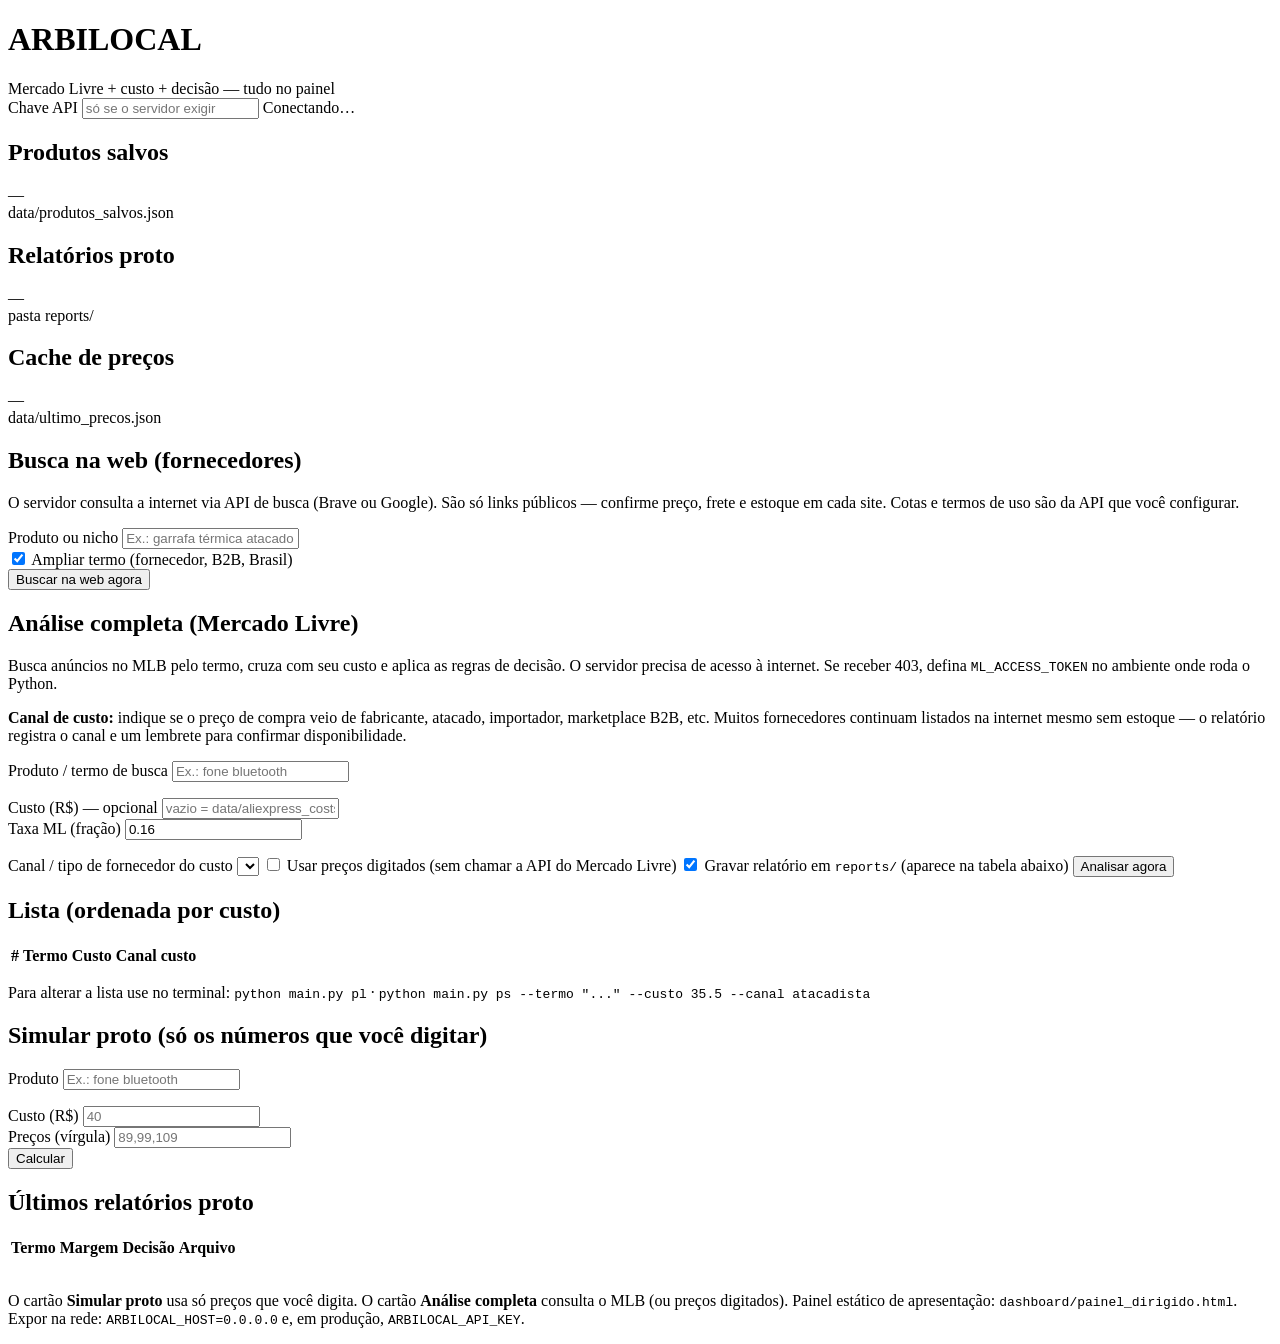
==== dashboard/index.html @ fb1561f4 "Initial commit: ARBILOCAL dashboard, CLI e configuracao GitHub Made-with: Cursor" ====
<!DOCTYPE html>
<html lang="pt-BR">
  <head>
    <meta charset="utf-8" />
    <meta name="viewport" content="width=device-width, initial-scale=1" />
    <title>ARBILOCAL — Dashboard</title>
    <link rel="stylesheet" href="/style.css" />
  </head>
  <body>
    <div class="shell">
      <header class="topbar">
        <div class="brand">
          <h1>ARBILOCAL</h1>
          <span>Mercado Livre + custo + decisão — tudo no painel</span>
        </div>
        <div class="topbar-extras">
          <label class="api-key-label" for="in-api-key">Chave API</label>
          <input
            id="in-api-key"
            type="password"
            autocomplete="off"
            placeholder="só se o servidor exigir"
            title="Preencha se você definiu ARBILOCAL_API_KEY no servidor"
          />
          <span id="pill-conn" class="pill">Conectando…</span>
        </div>
      </header>

      <div id="banner-erro" class="banner-erro" hidden></div>

      <div class="grid cols-3">
        <div class="card">
          <h2>Produtos salvos</h2>
          <div class="stat" id="stat-produtos">—</div>
          <div class="stat-caption">data/produtos_salvos.json</div>
        </div>
        <div class="card">
          <h2>Relatórios proto</h2>
          <div class="stat" id="stat-reports">—</div>
          <div class="stat-caption">pasta reports/</div>
        </div>
        <div class="card">
          <h2>Cache de preços</h2>
          <div class="stat" id="stat-precos" style="font-size: 1rem">—</div>
          <div class="stat-caption">data/ultimo_precos.json</div>
        </div>
      </div>

      <div class="card" id="card-busca-web" style="margin-top: 1.25rem">
        <h2>Busca na web (fornecedores)</h2>
        <p id="busca-web-status" class="hint" style="margin-top: 0"></p>
        <p class="hint">
          O servidor consulta a internet via API de busca (Brave ou Google). São só links públicos —
          confirme preço, frete e estoque em cada site. Cotas e termos de uso são da API que você
          configurar.
        </p>
        <div class="row half" style="margin-top: 1rem">
          <div>
            <label for="busca-q">Produto ou nicho</label>
            <input id="busca-q" type="text" placeholder="Ex.: garrafa térmica atacado" />
          </div>
          <div style="align-self: end">
            <label class="check-row" style="margin: 0">
              <input type="checkbox" id="busca-enriquecer" checked />
              <span>Ampliar termo (fornecedor, B2B, Brasil)</span>
            </label>
          </div>
        </div>
        <button type="button" class="primary" id="btn-busca-web">Buscar na web agora</button>
        <p id="busca-web-err" class="err"></p>
        <div id="busca-web-resultados" class="busca-web-resultados"></div>
      </div>

      <div class="card" id="card-run" style="margin-top: 1.25rem">
        <h2>Análise completa (Mercado Livre)</h2>
        <p class="hint" style="margin-top: 0">
          Busca anúncios no MLB pelo termo, cruza com seu custo e aplica as regras de decisão. O
          servidor precisa de acesso à internet. Se receber 403, defina
          <code>ML_ACCESS_TOKEN</code> no ambiente onde roda o Python.
        </p>
        <p class="hint">
          <strong>Canal de custo:</strong> indique se o preço de compra veio de fabricante, atacado,
          importador, marketplace B2B, etc. Muitos fornecedores continuam listados na internet mesmo
          sem estoque — o relatório registra o canal e um lembrete para confirmar disponibilidade.
        </p>
        <form id="form-run">
          <label for="run-produto">Produto / termo de busca</label>
          <input id="run-produto" type="text" placeholder="Ex.: fone bluetooth" required />

          <div class="row half" style="margin-top: 1rem">
            <div>
              <label for="run-custo">Custo (R$) — opcional</label>
              <input
                id="run-custo"
                type="text"
                inputmode="decimal"
                placeholder="vazio = data/aliexpress_costs.json ou env"
              />
            </div>
            <div>
              <label for="run-taxa">Taxa ML (fração)</label>
              <input id="run-taxa" type="text" value="0.16" inputmode="decimal" />
            </div>
          </div>

          <label for="run-canal" style="margin-top: 1rem">Canal / tipo de fornecedor do custo</label>
          <select id="run-canal" class="select-dash"></select>

          <label class="check-row" style="margin-top: 1rem">
            <input type="checkbox" id="run-use-precos" />
            <span>Usar preços digitados (sem chamar a API do Mercado Livre)</span>
          </label>

          <div id="run-precos-block" class="run-precos-block" hidden>
            <label for="run-precos">Preços (vírgula)</label>
            <input id="run-precos" type="text" placeholder="89,90, 99, 109" />
            <label for="run-mltotal" style="margin-top: 0.75rem">Total de resultados MLB (opcional)</label>
            <input id="run-mltotal" type="text" inputmode="numeric" placeholder="ex.: 500" />
          </div>

          <label class="check-row" style="margin-top: 1rem">
            <input type="checkbox" id="run-salvar" checked />
            <span>Gravar relatório em <code>reports/</code> (aparece na tabela abaixo)</span>
          </label>

          <button type="submit" class="primary" id="btn-run" style="margin-top: 1rem">Analisar agora</button>
          <p id="run-err" class="err"></p>
          <pre id="out-run" class="out-proto"></pre>
        </form>
      </div>

      <div class="grid cols-2" style="margin-top: 1.25rem">
        <div class="card">
          <h2>Lista (ordenada por custo)</h2>
          <div style="overflow-x: auto">
            <table>
              <thead>
                <tr>
                  <th>#</th>
                  <th>Termo</th>
                  <th>Custo</th>
                  <th>Canal custo</th>
                </tr>
              </thead>
              <tbody id="tbody-produtos"></tbody>
            </table>
          </div>
          <p class="hint">
            Para alterar a lista use no terminal:
            <code style="color: var(--accent)">python main.py pl</code> ·
            <code style="color: var(--accent)">python main.py ps --termo "..." --custo 35.5 --canal atacadista</code>
          </p>
        </div>

        <div class="card" id="card-sim">
          <h2>Simular proto (só os números que você digitar)</h2>
          <form id="form-proto">
            <label for="in-termo">Produto</label>
            <input id="in-termo" type="text" placeholder="Ex.: fone bluetooth" required />
            <div class="row half" style="margin-top: 1rem">
              <div>
                <label for="in-custo">Custo (R$)</label>
                <input id="in-custo" type="text" inputmode="decimal" placeholder="40" required />
              </div>
              <div>
                <label for="in-precos">Preços (vírgula)</label>
                <input
                  id="in-precos"
                  type="text"
                  placeholder="89,99,109"
                  required
                />
              </div>
            </div>
            <button type="submit" class="primary" id="btn-calc">Calcular</button>
            <p id="proto-err" class="err"></p>
            <pre id="out-proto" class="out-proto"></pre>
          </form>
        </div>
      </div>

      <div class="card" style="margin-top: 1.25rem">
        <h2>Últimos relatórios proto</h2>
        <div style="overflow-x: auto">
          <table>
            <thead>
              <tr>
                <th>Termo</th>
                <th>Margem</th>
                <th>Decisão</th>
                <th>Arquivo</th>
              </tr>
            </thead>
            <tbody id="tbody-reports"></tbody>
          </table>
        </div>
      </div>

      <p class="hint" style="margin-top: 2rem">
        O cartão <strong>Simular proto</strong> usa só preços que você digita. O cartão
        <strong>Análise completa</strong> consulta o MLB (ou preços digitados). Painel estático de
        apresentação: <code>dashboard/painel_dirigido.html</code>. Expor na rede:
        <code>ARBILOCAL_HOST=0.0.0.0</code> e, em produção, <code>ARBILOCAL_API_KEY</code>.
      </p>
    </div>
    <script src="/app.js"></script>
  </body>
</html>
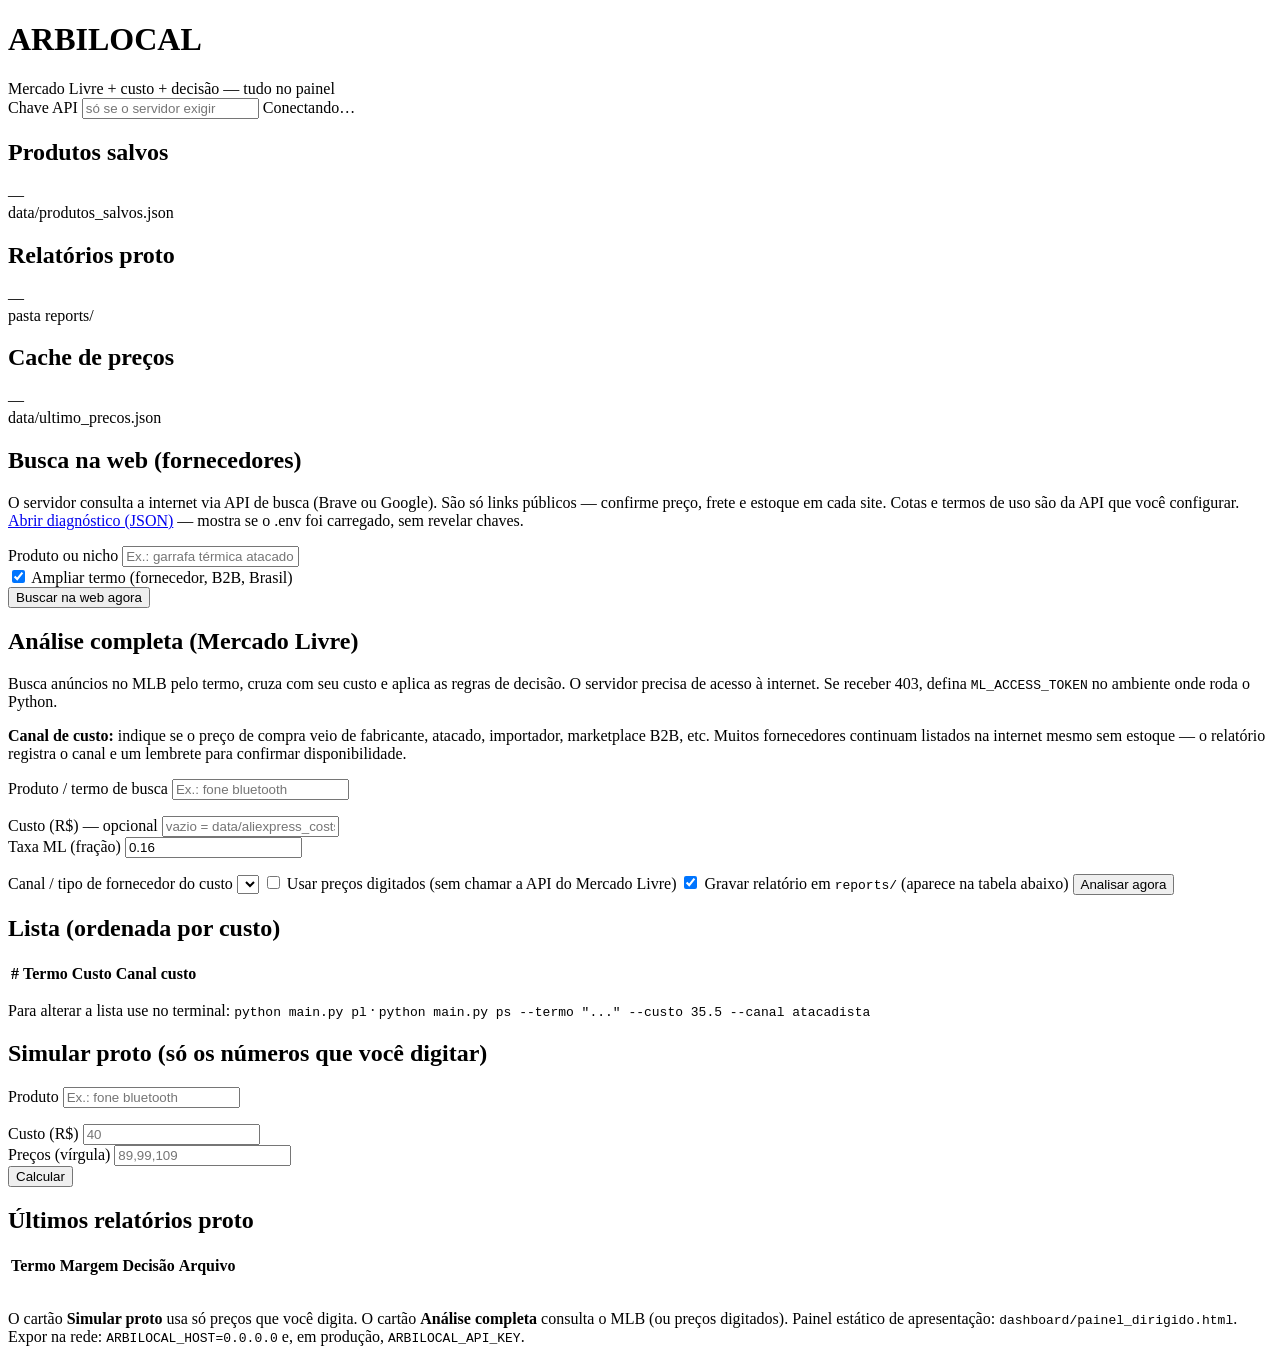
==== commit 0278d675: "fix: URLs da API pela raiz do host; diagnostico-busca; erros Serper e aviso vazio Made-with: Cursor" ====
--- a/dashboard/index.html
+++ b/dashboard/index.html
@@ -53,6 +53,8 @@
           O servidor consulta a internet via API de busca (Brave ou Google). São só links públicos —
           confirme preço, frete e estoque em cada site. Cotas e termos de uso são da API que você
           configurar.
+          <a href="/api/diagnostico-busca" target="_blank" rel="noopener">Abrir diagnóstico (JSON)</a>
+          — mostra se o .env foi carregado, sem revelar chaves.
         </p>
         <div class="row half" style="margin-top: 1rem">
           <div>
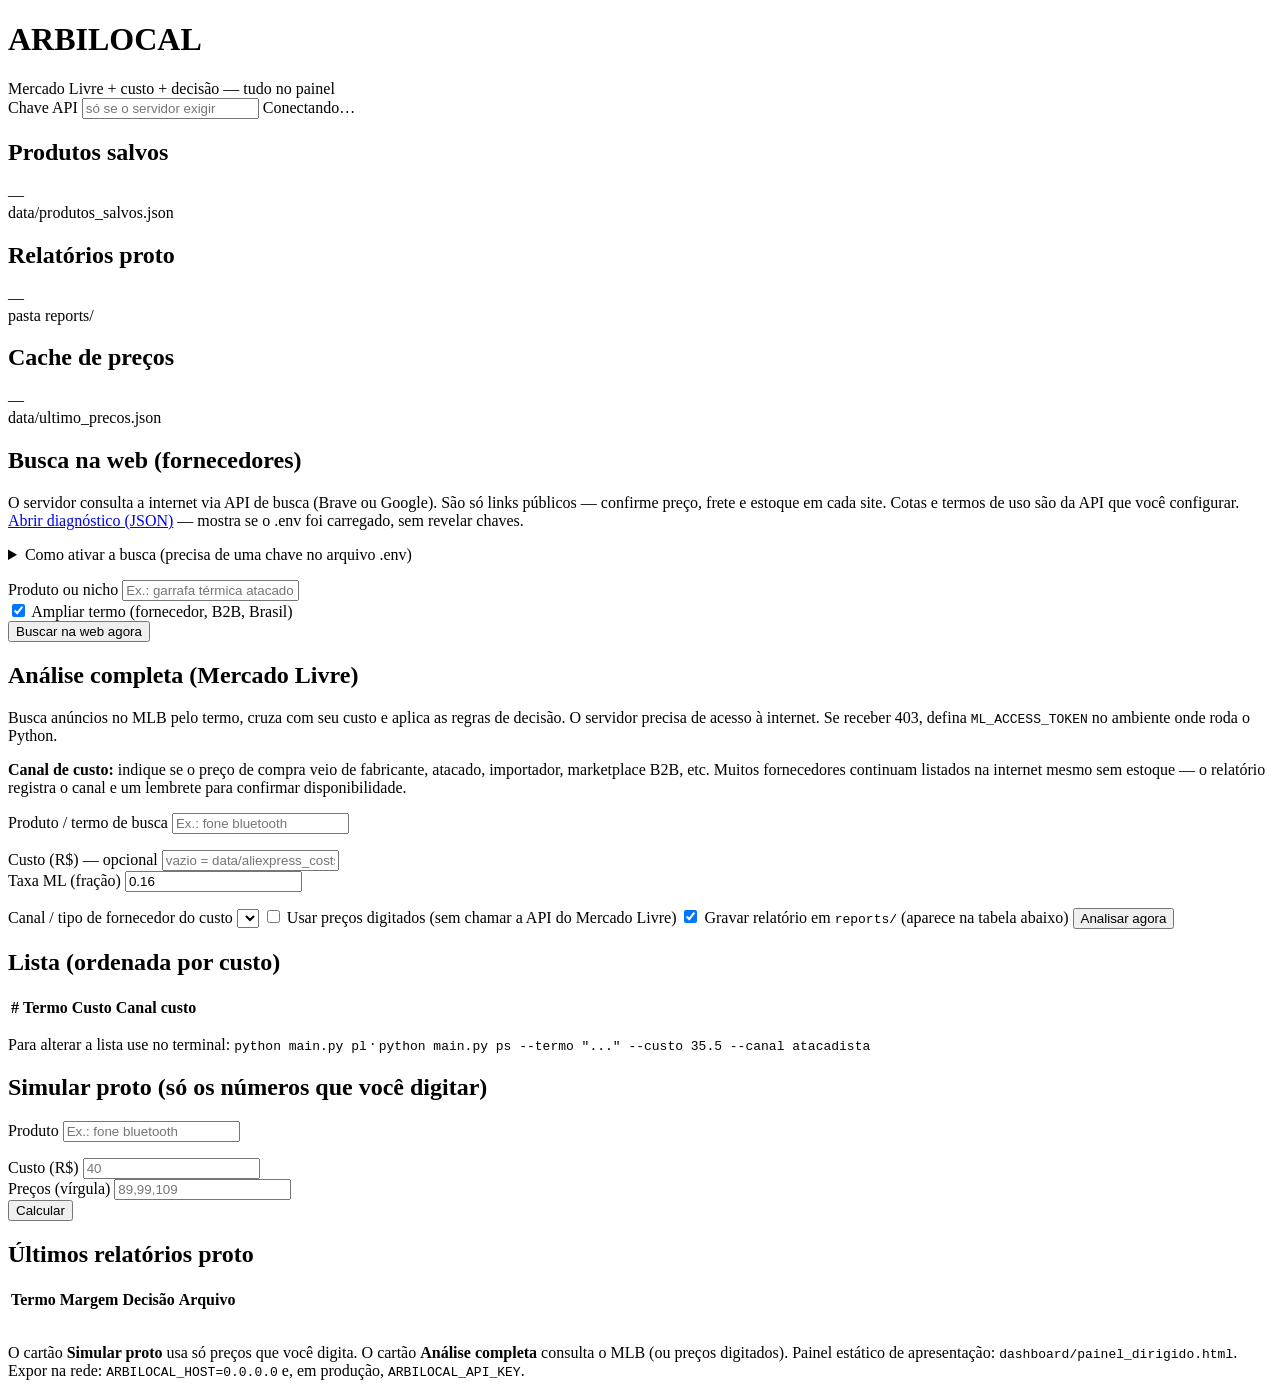
==== commit d58fff3b: "docs(ui): passos para ativar busca web (.env); detectar file:// no app.js Made-with: Cursor" ====
--- a/dashboard/index.html
+++ b/dashboard/index.html
@@ -56,6 +56,41 @@
           <a href="/api/diagnostico-busca" target="_blank" rel="noopener">Abrir diagnóstico (JSON)</a>
           — mostra se o .env foi carregado, sem revelar chaves.
         </p>
+        <details class="details-busca">
+          <summary>Como ativar a busca (precisa de uma chave no arquivo .env)</summary>
+          <ol class="lista-busca-setup">
+            <li>
+              Na raiz do projeto, crie o arquivo <code>.env</code> a partir do modelo:
+              <code>copy .env.example .env</code> (CMD) ou
+              <code>Copy-Item .env.example .env</code> (PowerShell).
+            </li>
+            <li>
+              Edite <code>.env</code> e preencha <strong>uma</strong> opção:
+              <ul>
+                <li>
+                  <strong>Serper</strong> — conta em
+                  <a href="https://serper.dev" target="_blank" rel="noopener">serper.dev</a>, depois
+                  <code>SERPER_API_KEY=sua_chave</code>
+                </li>
+                <li>
+                  <strong>Brave</strong> —
+                  <a href="https://api.search.brave.com" target="_blank" rel="noopener">Brave Search API</a>:
+                  <code>BRAVE_API_KEY=sua_chave</code>
+                </li>
+                <li>
+                  <strong>Google CSE</strong> — motor programável:
+                  <code>GOOGLE_API_KEY</code> e <code>GOOGLE_CSE_ID</code> (os dois).
+                  Se só tiver chave Serper no lugar de <code>GOOGLE_API_KEY</code>, use
+                  <code>SERPER_USE_GOOGLE_KEY=1</code> e deixe <code>GOOGLE_CSE_ID</code> vazio.
+                </li>
+              </ul>
+            </li>
+            <li>
+              Salve o arquivo, pare o servidor (<kbd>Ctrl+C</kbd>) e rode de novo
+              <code>python dashboard_server.py</code> — o Python só lê o <code>.env</code> ao iniciar.
+            </li>
+          </ol>
+        </details>
         <div class="row half" style="margin-top: 1rem">
           <div>
             <label for="busca-q">Produto ou nicho</label>
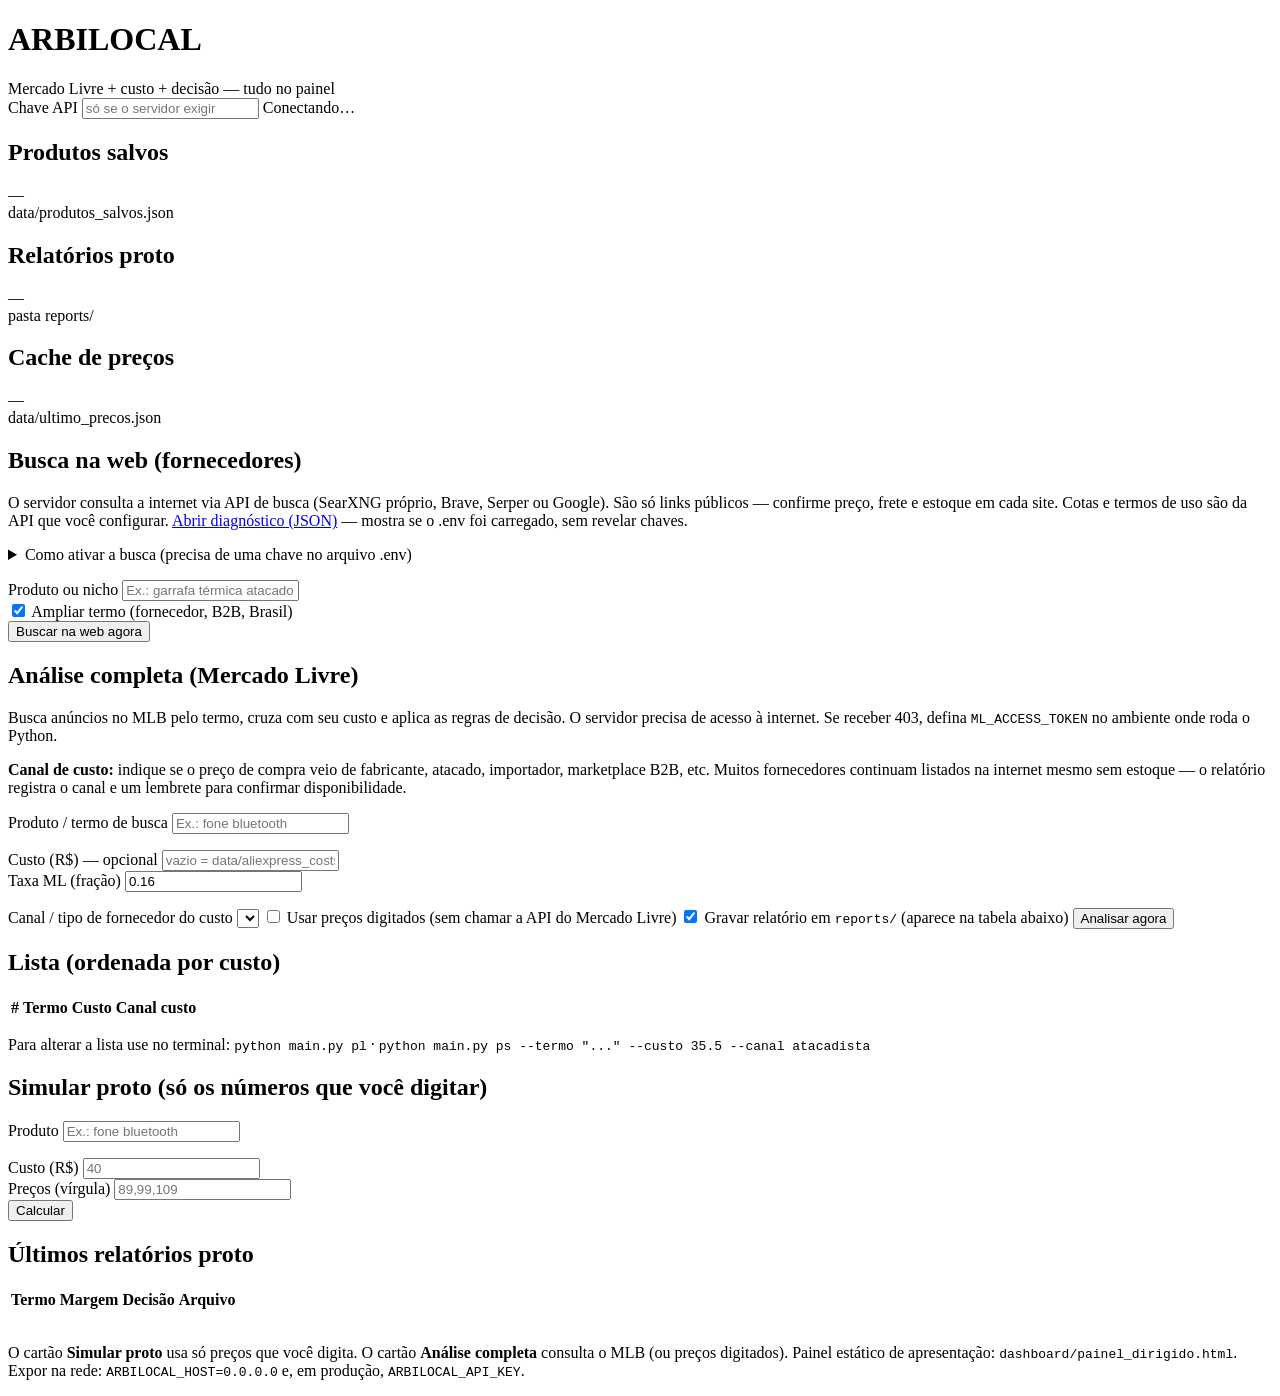
==== commit 71391059: "feat: busca fornecedores via SearXNG (SEARXNG_URL, prioridade sobre APIs pagas) Made-with: Cursor" ====
--- a/dashboard/index.html
+++ b/dashboard/index.html
@@ -50,7 +50,7 @@
         <h2>Busca na web (fornecedores)</h2>
         <p id="busca-web-status" class="hint" style="margin-top: 0"></p>
         <p class="hint">
-          O servidor consulta a internet via API de busca (Brave ou Google). São só links públicos —
+          O servidor consulta a internet via API de busca (SearXNG próprio, Brave, Serper ou Google). São só links públicos —
           confirme preço, frete e estoque em cada site. Cotas e termos de uso são da API que você
           configurar.
           <a href="/api/diagnostico-busca" target="_blank" rel="noopener">Abrir diagnóstico (JSON)</a>
@@ -67,6 +67,11 @@
             <li>
               Edite <code>.env</code> e preencha <strong>uma</strong> opção:
               <ul>
+                <li>
+                  <strong>SearXNG</strong> (recomendado se já tens instância) — URL base no
+                  <code>SEARXNG_URL</code> (ex.: <code>https://meu-searx.exemplo.com</code>). No teu
+                  SearXNG, ativa o formato <code>json</code> em <code>search.formats</code>.
+                </li>
                 <li>
                   <strong>Serper</strong> — conta em
                   <a href="https://serper.dev" target="_blank" rel="noopener">serper.dev</a>, depois
